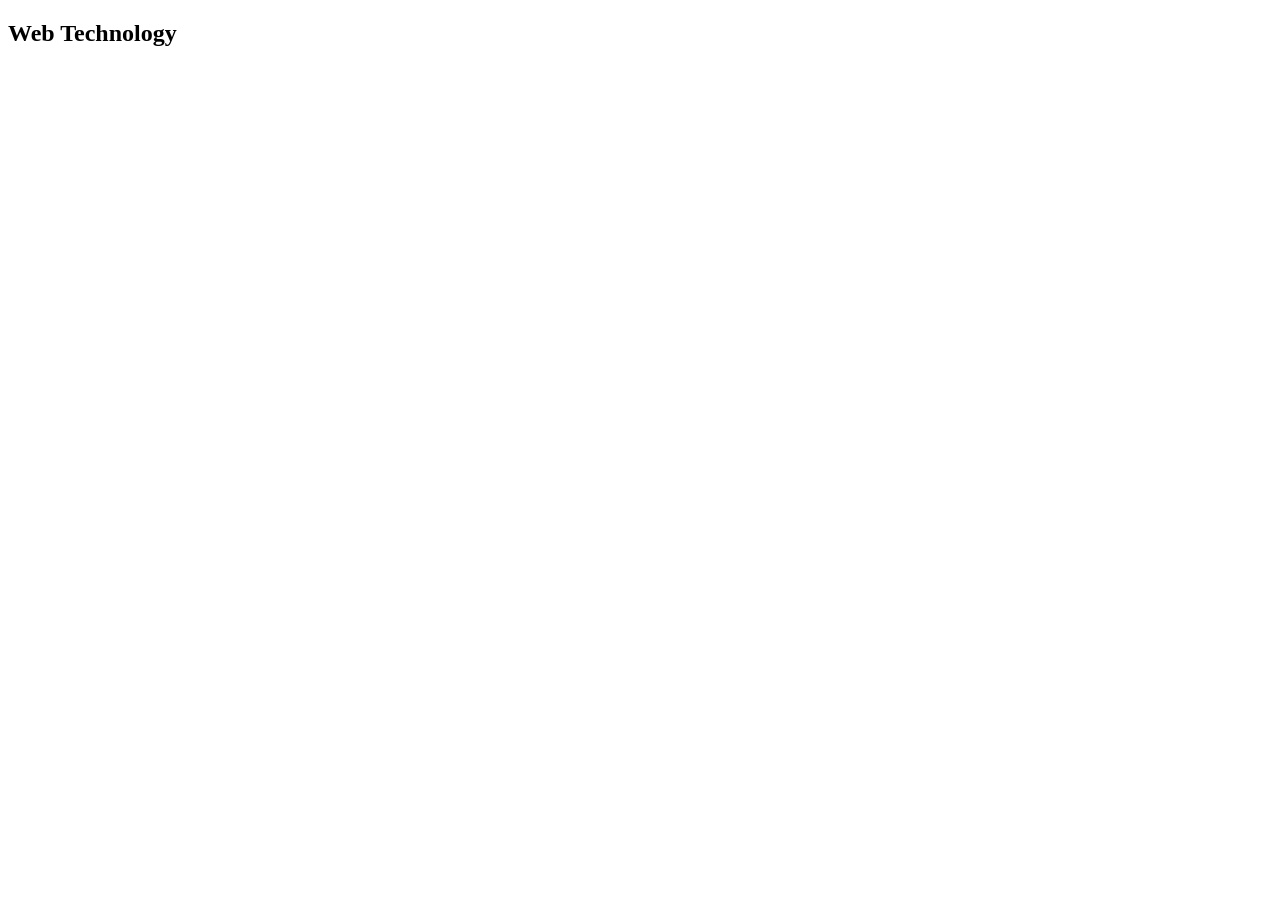
==== index.html @ 6d30aa86 "index.html aguulga nemsen" ====
<!DOCTYPE html>
<html lang="en">
<head>
    <meta charset="UTF-8">
    <meta name="viewport" content="width=device-width, initial-scale=1.0">
    <title>Document</title>
</head>
<body>
    <h2>Web Technology</h2>
</body>
</html>
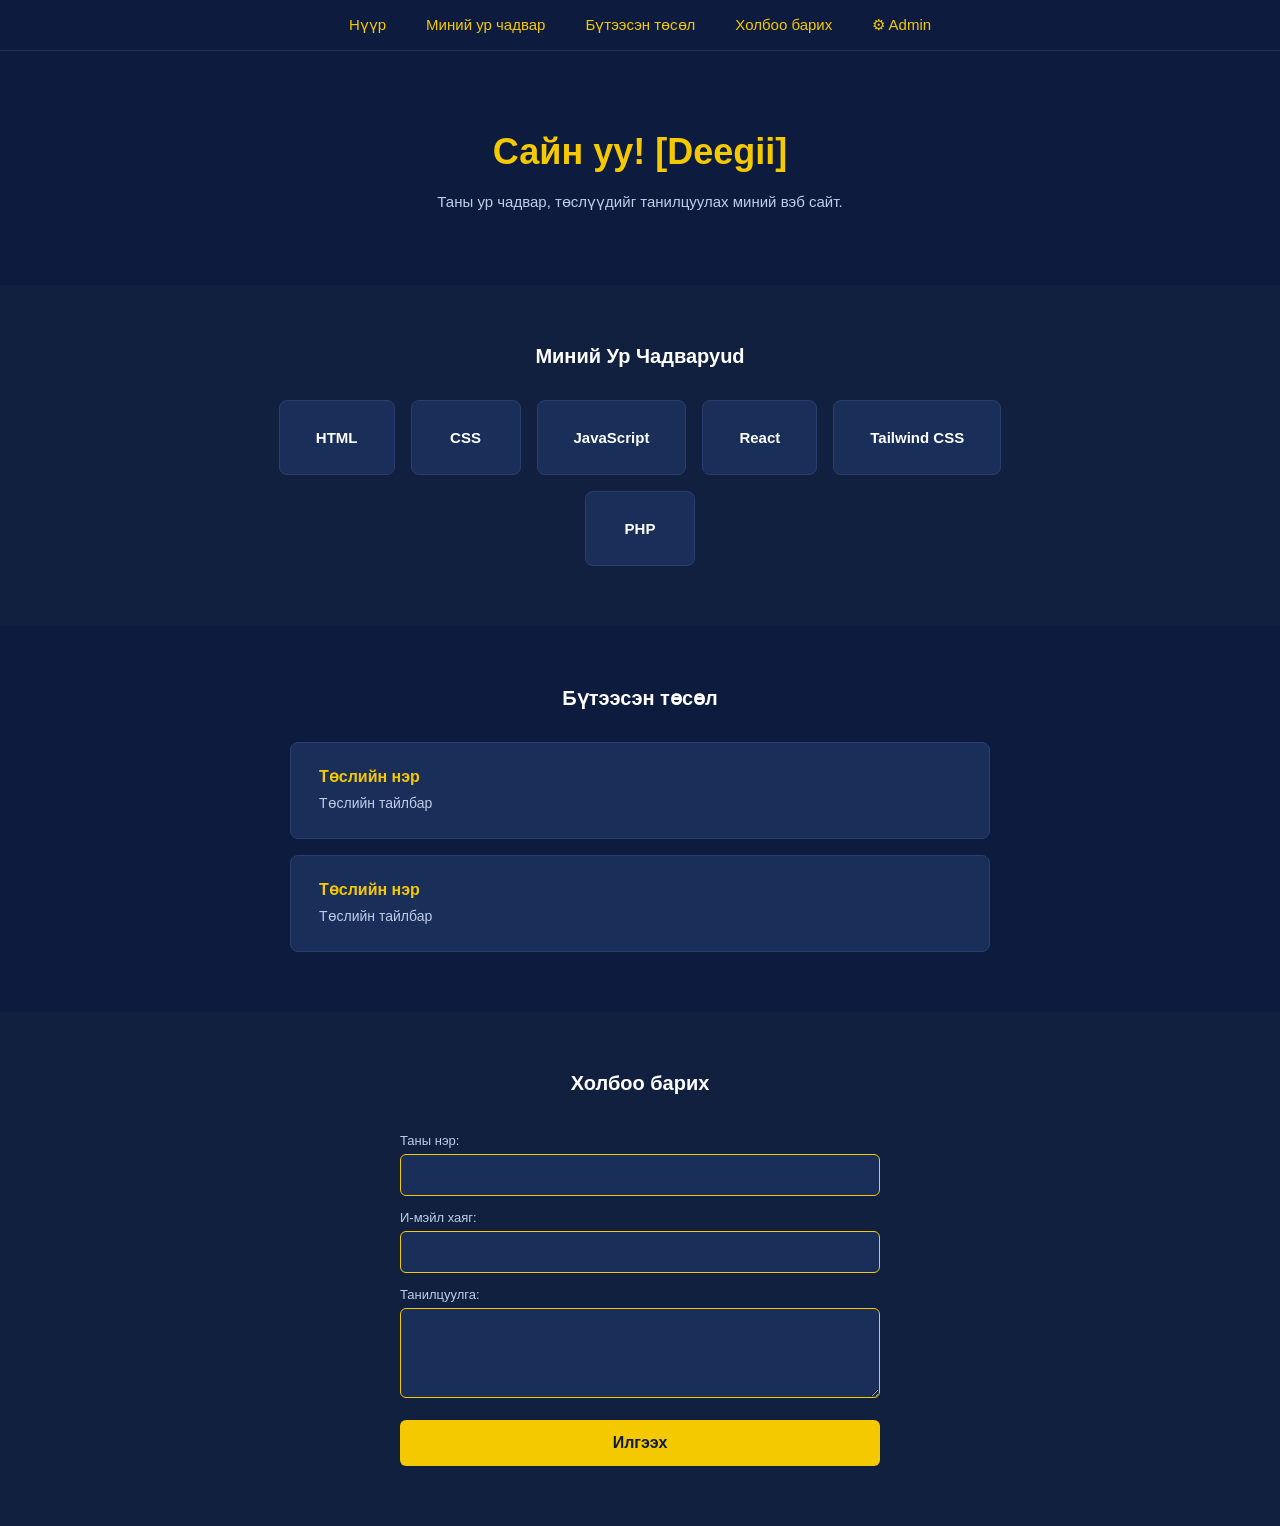
==== commit bd265415: "my" ====
--- a/index.html
+++ b/index.html
@@ -1,11 +1,184 @@
 <!DOCTYPE html>
-<html lang="en">
+<html lang="mn">
 <head>
-    <meta charset="UTF-8">
-    <meta name="viewport" content="width=device-width, initial-scale=1.0">
-    <title>Document</title>
+<meta charset="UTF-8">
+<meta name="viewport" content="width=device-width, initial-scale=1.0">
+<title>Миний Портфолио</title>
+<style>
+  * { margin: 0; padding: 0; box-sizing: border-box; }
+  body { font-family: 'Segoe UI', Arial, sans-serif; background-color: #0d1b3e; color: #ffffff; }
+
+  /* NAV */
+  nav {
+    background-color: #0d1b3e;
+    padding: 16px 40px;
+    display: flex;
+    justify-content: center;
+    gap: 40px;
+    border-bottom: 1px solid #1e2f5a;
+    position: sticky;
+    top: 0;
+    z-index: 100;
+  }
+  nav a { color: #f5c900; text-decoration: none; font-size: 15px; font-weight: 500; transition: opacity .2s; }
+  nav a:hover { opacity: .75; }
+
+  /* HERO */
+  #hero { background-color: #0d1b3e; text-align: center; padding: 80px 40px 70px; }
+  #hero h1 { font-size: 36px; font-weight: 700; color: #f5c900; margin-bottom: 16px; }
+  #hero p { font-size: 15px; color: #c0cce8; max-width: 480px; margin: 0 auto; line-height: 1.7; }
+
+  /* SECTIONS */
+  section { padding: 60px 40px; }
+  section h2 { text-align: center; font-size: 20px; font-weight: 700; color: #ffffff; margin-bottom: 32px; }
+
+  /* SKILLS */
+  #skills { background-color: #122040; }
+  .skills-grid { display: flex; flex-wrap: wrap; justify-content: center; gap: 16px; max-width: 800px; margin: 0 auto; }
+  .skill-card {
+    background-color: #1a2e5a;
+    border: 1px solid #2a3f70;
+    border-radius: 8px;
+    padding: 28px 36px;
+    font-size: 15px;
+    font-weight: 600;
+    color: #ffffff;
+    text-align: center;
+    min-width: 110px;
+    transition: border-color .2s, transform .2s;
+  }
+  .skill-card:hover { border-color: #f5c900; transform: translateY(-2px); }
+
+  /* PROJECTS */
+  #projects { background-color: #0d1b3e; }
+  .projects-list { max-width: 700px; margin: 0 auto; display: flex; flex-direction: column; gap: 16px; }
+  .project-card {
+    background-color: #1a2e5a;
+    border: 1px solid #2a3f70;
+    border-radius: 8px;
+    padding: 24px 28px;
+    transition: border-color .2s;
+  }
+  .project-card:hover { border-color: #f5c900; }
+  .project-card h3 { font-size: 16px; font-weight: 700; color: #f5c900; margin-bottom: 6px; }
+  .project-card p { font-size: 14px; color: #c0cce8; line-height: 1.6; }
+
+  /* CONTACT */
+  #contact { background-color: #122040; }
+  #contact h2 { margin-bottom: 24px; }
+  .contact-form { max-width: 480px; margin: 0 auto; display: flex; flex-direction: column; }
+  .contact-form label { font-size: 13px; color: #c0cce8; margin-top: 14px; margin-bottom: 6px; }
+  .contact-form input,
+  .contact-form textarea {
+    background-color: #1a2e5a;
+    border: 1px solid #f5c900;
+    border-radius: 6px;
+    padding: 12px 14px;
+    font-size: 14px;
+    color: #ffffff;
+    font-family: inherit;
+    outline: none;
+    transition: border-color .2s;
+    width: 100%;
+  }
+  .contact-form input:focus,
+  .contact-form textarea:focus { border-color: #ffffff; }
+  .contact-form textarea { resize: vertical; min-height: 90px; }
+  .submit-btn {
+    margin-top: 22px;
+    background-color: #f5c900;
+    color: #0d1b3e;
+    border: none;
+    border-radius: 6px;
+    padding: 14px;
+    font-size: 16px;
+    font-weight: 700;
+    cursor: pointer;
+    transition: background .2s;
+    width: 100%;
+    font-family: inherit;
+  }
+  .submit-btn:hover { background-color: #e0b800; }
+  .success-msg { display: none; text-align: center; color: #f5c900; font-size: 15px; margin-top: 16px; font-weight: 600; }
+</style>
 </head>
 <body>
-    <h2>Web Technology</h2>
+
+<!-- NAV -->
+<nav>
+  <a href="#hero">Нүүр</a>
+  <a href="#skills">Миний ур чадвар</a>
+  <a href="#projects">Бүтээсэн төсөл</a>
+  <a href="#contact">Холбоо барих</a>
+  <a class="pub-admin-btn" href="login.html">⚙ Admin</a>
+</nav>
+
+<!-- HERO -->
+<section id="hero">
+  <h1>Сайн уу! [Deegii]</h1>
+  <p>Таны ур чадвар, төслүүдийг танилцуулах миний вэб сайт.</p>
+</section>
+
+<!-- SKILLS -->
+<section id="skills">
+  <h2>Миний Ур Чадваруud</h2>
+  <div class="skills-grid">
+    <div class="skill-card">HTML</div>
+    <div class="skill-card">CSS</div>
+    <div class="skill-card">JavaScript</div>
+    <div class="skill-card">React</div>
+    <div class="skill-card">Tailwind CSS</div>
+    <div class="skill-card">PHP</div>
+  </div>
+</section>
+
+<!-- PROJECTS -->
+<section id="projects">
+  <h2>Бүтээсэн төсөл</h2>
+  <div class="projects-list">
+    <div class="project-card">
+      <h3>Төслийн нэр</h3>
+      <p>Төслийн тайлбар</p>
+    </div>
+    <div class="project-card">
+      <h3>Төслийн нэр</h3>
+      <p>Төслийн тайлбар</p>
+    </div>
+  </div>
+</section>
+
+<!-- CONTACT -->
+<section id="contact">
+  <h2>Холбоо барих</h2>
+  <div class="contact-form">
+    <label>Таны нэр:</label>
+    <input type="text" id="c-name" />
+    <label>И-мэйл хаяг:</label>
+    <input type="email" id="c-email" />
+    <label>Танилцуулга:</label>
+    <textarea id="c-msg"></textarea>
+    <button class="submit-btn" onclick="submitForm()">Илгээх</button>
+    <div class="success-msg" id="success-msg">✓ Амжилттай илгээгдлээ!</div>
+  </div>
+</section>
+
+<script>
+  function submitForm() {
+    const name = document.getElementById('c-name').value.trim();
+    const email = document.getElementById('c-email').value.trim();
+    const msg = document.getElementById('c-msg').value.trim();
+    if (!name || !email || !msg) { alert('Бүх талбарыг бөглөнө үү!'); return; }
+    document.getElementById('success-msg').style.display = 'block';
+    document.getElementById('c-name').value = '';
+    document.getElementById('c-email').value = '';
+    document.getElementById('c-msg').value = '';
+  }
+  document.querySelectorAll('a[href^="#"]').forEach(a => {
+    a.addEventListener('click', e => {
+      e.preventDefault();
+      document.querySelector(a.getAttribute('href')).scrollIntoView({ behavior: 'smooth' });
+    });
+  });
+</script>
 </body>
 </html>
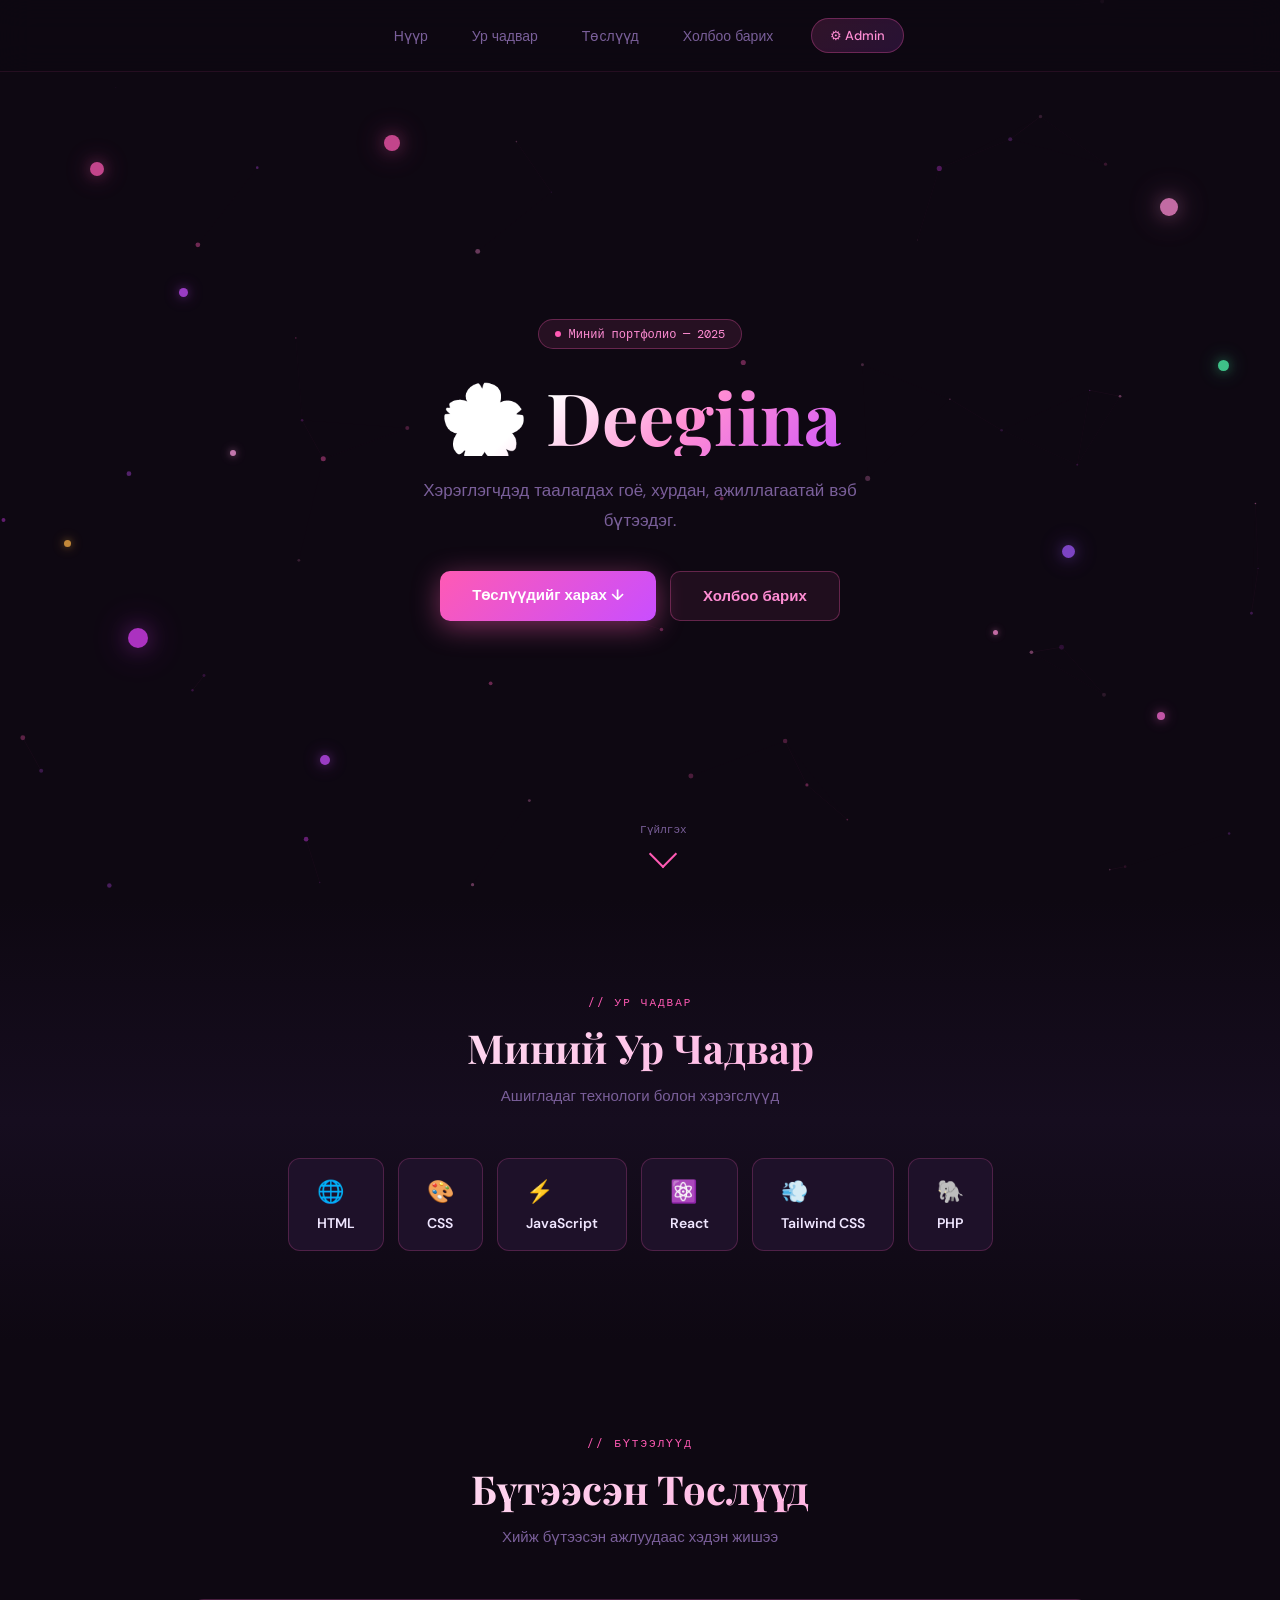
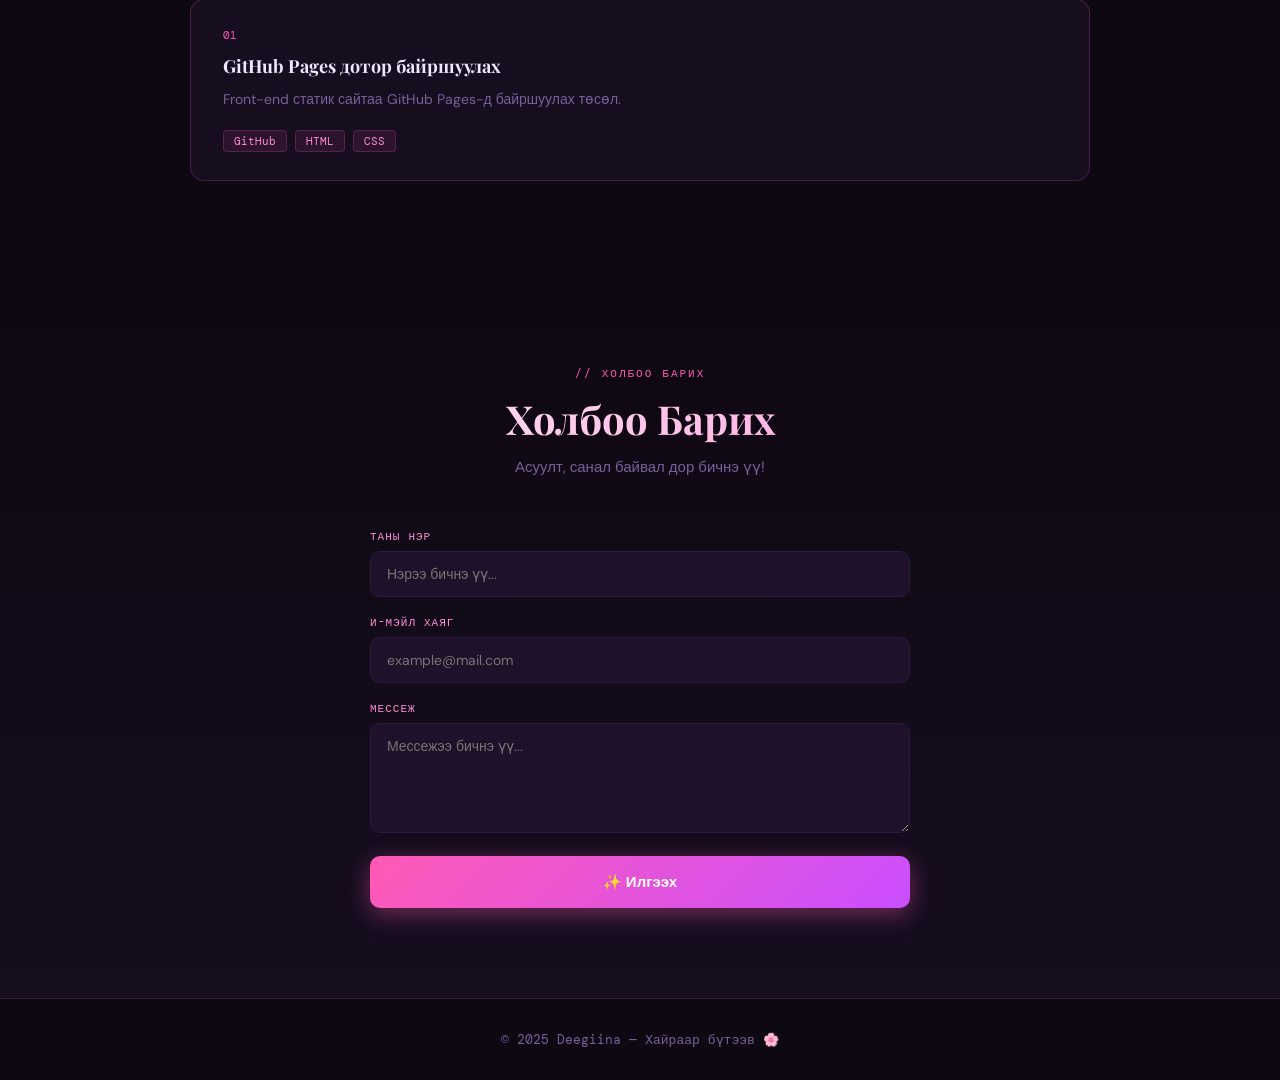
==== commit 1abf1308: "first commit" ====
--- a/index.html
+++ b/index.html
@@ -3,182 +3,504 @@
 <head>
 <meta charset="UTF-8">
 <meta name="viewport" content="width=device-width, initial-scale=1.0">
-<title>Миний Портфолио</title>
+<title>Deegii — Портфолио</title>
+<link rel="stylesheet" href="shared.css">
 <style>
   * { margin: 0; padding: 0; box-sizing: border-box; }
-  body { font-family: 'Segoe UI', Arial, sans-serif; background-color: #0d1b3e; color: #ffffff; }
-
-  /* NAV */
+  body { font-family: var(--font); background: var(--bg); color: var(--text); overflow-x: hidden; }
+
+  /* ── PARTICLES CANVAS ── */
+  #particles-canvas {
+    position: fixed; top: 0; left: 0; width: 100%; height: 100%;
+    pointer-events: none; z-index: 0; opacity: .55;
+  }
+
+  /* ── NAV ── */
   nav {
-    background-color: #0d1b3e;
-    padding: 16px 40px;
-    display: flex;
-    justify-content: center;
-    gap: 40px;
-    border-bottom: 1px solid #1e2f5a;
-    position: sticky;
-    top: 0;
-    z-index: 100;
-  }
-  nav a { color: #f5c900; text-decoration: none; font-size: 15px; font-weight: 500; transition: opacity .2s; }
-  nav a:hover { opacity: .75; }
-
-  /* HERO */
-  #hero { background-color: #0d1b3e; text-align: center; padding: 80px 40px 70px; }
-  #hero h1 { font-size: 36px; font-weight: 700; color: #f5c900; margin-bottom: 16px; }
-  #hero p { font-size: 15px; color: #c0cce8; max-width: 480px; margin: 0 auto; line-height: 1.7; }
-
-  /* SECTIONS */
-  section { padding: 60px 40px; }
-  section h2 { text-align: center; font-size: 20px; font-weight: 700; color: #ffffff; margin-bottom: 32px; }
-
-  /* SKILLS */
-  #skills { background-color: #122040; }
-  .skills-grid { display: flex; flex-wrap: wrap; justify-content: center; gap: 16px; max-width: 800px; margin: 0 auto; }
+    position: fixed; top: 0; left: 0; right: 0; z-index: 50;
+    display: flex; justify-content: center; align-items: center;
+    gap: 8px; padding: 18px 40px;
+    background: rgba(14,8,18,0.7);
+    backdrop-filter: blur(16px);
+    border-bottom: 1px solid rgba(255,90,180,0.1);
+    animation: slideDown .6s ease;
+  }
+  @keyframes slideDown { from { transform: translateY(-100%); opacity: 0; } to { transform: translateY(0); opacity: 1; } }
+  nav a {
+    color: var(--muted); text-decoration: none; font-size: 14px;
+    font-weight: 500; padding: 8px 18px; border-radius: 20px;
+    transition: all .25s; position: relative;
+  }
+  nav a:hover { color: var(--accent); background: rgba(255,90,180,0.1); }
+  nav .admin-link {
+    background: linear-gradient(135deg, rgba(255,90,180,0.15), rgba(201,78,255,0.15));
+    border: 1px solid rgba(255,90,180,0.3);
+    color: var(--accent-soft);
+    font-size: 13px;
+    margin-left: 12px;
+  }
+  nav .admin-link:hover {
+    background: linear-gradient(135deg, rgba(255,90,180,0.25), rgba(201,78,255,0.25));
+    color: var(--accent); border-color: var(--accent);
+  }
+
+  /* ── HERO ── */
+  #hero {
+    min-height: 100vh; display: flex; align-items: center; justify-content: center;
+    text-align: center; padding: 120px 40px 80px; position: relative; z-index: 1;
+  }
+  .hero-inner { max-width: 640px; }
+
+  .hero-badge {
+    display: inline-flex; align-items: center; gap: 8px;
+    background: rgba(255,90,180,0.1); border: 1px solid rgba(255,90,180,0.3);
+    border-radius: 20px; padding: 6px 16px; font-size: 12px;
+    font-family: var(--mono); color: var(--accent-soft);
+    margin-bottom: 28px; animation: fadeUp .8s .2s both;
+  }
+  .hero-badge .dot {
+    width: 6px; height: 6px; background: var(--accent); border-radius: 50%;
+    animation: pulseDot 1.6s infinite;
+  }
+  @keyframes pulseDot {
+    0%,100% { box-shadow: 0 0 0 0 rgba(255,90,180,.6); }
+    50% { box-shadow: 0 0 0 5px rgba(255,90,180,0); }
+  }
+
+  .hero-inner h1 {
+    font-family: var(--display); font-size: clamp(42px, 7vw, 72px);
+    font-weight: 700; line-height: 1.1; margin-bottom: 20px;
+    animation: fadeUp .8s .35s both;
+    background: linear-gradient(135deg, #fff 30%, var(--accent-soft) 60%, var(--accent2) 100%);
+    -webkit-background-clip: text; -webkit-text-fill-color: transparent;
+    background-clip: text;
+  }
+  .hero-inner p {
+    font-size: 17px; color: var(--muted); line-height: 1.75;
+    max-width: 480px; margin: 0 auto 36px; animation: fadeUp .8s .5s both;
+  }
+  .hero-cta {
+    display: flex; gap: 14px; justify-content: center; flex-wrap: wrap;
+    animation: fadeUp .8s .65s both;
+  }
+  .hero-cta a {
+    text-decoration: none; padding: 14px 32px; border-radius: 10px;
+    font-size: 15px; font-weight: 600; transition: all .25s;
+  }
+  .cta-primary {
+    background: linear-gradient(135deg, var(--accent), var(--accent2));
+    color: #fff; box-shadow: 0 6px 28px rgba(255,90,180,0.45);
+  }
+  .cta-primary:hover { transform: translateY(-2px); box-shadow: 0 10px 40px rgba(255,90,180,0.6); }
+  .cta-secondary {
+    background: rgba(255,90,180,0.08); border: 1px solid rgba(255,90,180,0.3);
+    color: var(--accent-soft);
+  }
+  .cta-secondary:hover { background: rgba(255,90,180,0.16); border-color: var(--accent); }
+
+  @keyframes fadeUp { from { opacity: 0; transform: translateY(28px); } to { opacity: 1; transform: translateY(0); } }
+
+  /* Floating decorative dots in hero */
+  .hero-decos { position: absolute; inset: 0; pointer-events: none; overflow: hidden; }
+  .hero-dot {
+    position: absolute; border-radius: 50%;
+    animation: floatDot linear infinite;
+  }
+  @keyframes floatDot {
+    0%   { transform: translateY(0px) scale(1);   opacity: 0.7; }
+    25%  { transform: translateY(-18px) scale(1.1); opacity: 1; }
+    50%  { transform: translateY(-8px) scale(0.95); opacity: 0.8; }
+    75%  { transform: translateY(-22px) scale(1.05); opacity: 1; }
+    100% { transform: translateY(0px) scale(1);   opacity: 0.7; }
+  }
+
+  /* Scroll indicator */
+  .scroll-hint {
+    position: absolute; bottom: 36px; left: 50%; transform: translateX(-50%);
+    display: flex; flex-direction: column; align-items: center; gap: 8px;
+    font-size: 11px; font-family: var(--mono); color: var(--muted);
+    animation: fadeUp .8s .9s both;
+  }
+  .scroll-arrow {
+    width: 20px; height: 20px; border-right: 2px solid var(--accent);
+    border-bottom: 2px solid var(--accent); transform: rotate(45deg);
+    animation: bounce 1.5s infinite;
+  }
+  @keyframes bounce { 0%,100% { transform: rotate(45deg) translateY(0); } 50% { transform: rotate(45deg) translateY(4px); } }
+
+  /* ── SECTION BASE ── */
+  section { padding: 90px 40px; position: relative; z-index: 1; }
+  .section-label {
+    display: inline-block; font-family: var(--mono); font-size: 11px;
+    color: var(--accent); letter-spacing: 2px; text-transform: uppercase;
+    margin-bottom: 12px;
+  }
+  section h2 {
+    font-family: var(--display); font-size: clamp(28px, 4vw, 40px);
+    font-weight: 700; text-align: center; margin-bottom: 12px;
+    background: linear-gradient(135deg, #fff, var(--accent-soft));
+    -webkit-background-clip: text; -webkit-text-fill-color: transparent; background-clip: text;
+  }
+  .section-sub { text-align: center; color: var(--muted); font-size: 15px; margin-bottom: 52px; }
+
+  /* ── SKILLS ── */
+  #skills { background: linear-gradient(180deg, var(--bg) 0%, var(--surface) 50%, var(--bg) 100%); }
+  .skills-grid {
+    display: flex; flex-wrap: wrap; justify-content: center;
+    gap: 14px; max-width: 860px; margin: 0 auto;
+  }
   .skill-card {
-    background-color: #1a2e5a;
-    border: 1px solid #2a3f70;
-    border-radius: 8px;
-    padding: 28px 36px;
-    font-size: 15px;
-    font-weight: 600;
-    color: #ffffff;
-    text-align: center;
-    min-width: 110px;
-    transition: border-color .2s, transform .2s;
-  }
-  .skill-card:hover { border-color: #f5c900; transform: translateY(-2px); }
-
-  /* PROJECTS */
-  #projects { background-color: #0d1b3e; }
-  .projects-list { max-width: 700px; margin: 0 auto; display: flex; flex-direction: column; gap: 16px; }
+    background: var(--surface2); border: 1px solid var(--border-glow);
+    border-radius: 12px; padding: 18px 28px;
+    font-size: 14px; font-weight: 600; color: var(--text);
+    cursor: default; transition: all .3s;
+    position: relative; overflow: hidden;
+  }
+  .skill-card::before {
+    content: ''; position: absolute; inset: 0;
+    background: linear-gradient(135deg, transparent 40%, rgba(255,90,180,0.08));
+    opacity: 0; transition: opacity .3s;
+  }
+  .skill-card:hover {
+    border-color: var(--accent); transform: translateY(-4px);
+    box-shadow: 0 8px 28px rgba(255,90,180,0.25);
+  }
+  .skill-card:hover::before { opacity: 1; }
+  .skill-icon { font-size: 22px; margin-bottom: 8px; display: block; }
+
+  /* ── PROJECTS ── */
+  #projects { background: var(--bg); }
+  .projects-grid {
+    max-width: 900px; margin: 0 auto;
+    display: grid; grid-template-columns: repeat(auto-fit, minmax(380px, 1fr));
+    gap: 20px;
+  }
   .project-card {
-    background-color: #1a2e5a;
-    border: 1px solid #2a3f70;
-    border-radius: 8px;
-    padding: 24px 28px;
-    transition: border-color .2s;
-  }
-  .project-card:hover { border-color: #f5c900; }
-  .project-card h3 { font-size: 16px; font-weight: 700; color: #f5c900; margin-bottom: 6px; }
-  .project-card p { font-size: 14px; color: #c0cce8; line-height: 1.6; }
-
-  /* CONTACT */
-  #contact { background-color: #122040; }
-  #contact h2 { margin-bottom: 24px; }
-  .contact-form { max-width: 480px; margin: 0 auto; display: flex; flex-direction: column; }
-  .contact-form label { font-size: 13px; color: #c0cce8; margin-top: 14px; margin-bottom: 6px; }
-  .contact-form input,
-  .contact-form textarea {
-    background-color: #1a2e5a;
-    border: 1px solid #f5c900;
-    border-radius: 6px;
-    padding: 12px 14px;
-    font-size: 14px;
-    color: #ffffff;
-    font-family: inherit;
-    outline: none;
-    transition: border-color .2s;
-    width: 100%;
-  }
-  .contact-form input:focus,
-  .contact-form textarea:focus { border-color: #ffffff; }
-  .contact-form textarea { resize: vertical; min-height: 90px; }
+    background: var(--surface); border: 1px solid var(--border-glow);
+    border-radius: 14px; padding: 28px 32px; transition: all .3s;
+    position: relative; overflow: hidden;
+  }
+  .project-card::after {
+    content: ''; position: absolute; top: 0; left: 0; right: 0; height: 2px;
+    background: linear-gradient(90deg, var(--accent), var(--accent2));
+    transform: scaleX(0); transition: transform .3s; transform-origin: left;
+  }
+  .project-card:hover { border-color: rgba(255,90,180,0.4); transform: translateY(-3px); box-shadow: 0 12px 40px rgba(255,90,180,0.15); }
+  .project-card:hover::after { transform: scaleX(1); }
+  .project-num { font-family: var(--mono); font-size: 11px; color: var(--accent); margin-bottom: 12px; }
+  .project-card h3 { font-size: 18px; font-weight: 700; margin-bottom: 10px; font-family: var(--display); }
+  .project-card p { font-size: 14px; color: var(--muted); line-height: 1.7; }
+  .project-tags { display: flex; gap: 8px; flex-wrap: wrap; margin-top: 18px; }
+  .project-tag {
+    font-size: 11px; font-family: var(--mono); padding: 3px 10px;
+    border-radius: 4px; background: rgba(255,90,180,0.1);
+    border: 1px solid rgba(255,90,180,0.2); color: var(--accent-soft);
+  }
+  .projects-empty {
+    text-align: center; padding: 60px; color: var(--muted); font-size: 14px;
+    font-family: var(--mono); grid-column: 1/-1;
+  }
+
+  /* ── CONTACT ── */
+  #contact { background: linear-gradient(180deg, var(--bg) 0%, var(--surface) 100%); }
+  .contact-wrap { max-width: 540px; margin: 0 auto; }
+  .contact-form { display: flex; flex-direction: column; gap: 0; }
+  .contact-field { margin-bottom: 18px; }
+  .contact-field label {
+    display: block; font-size: 11px; font-family: var(--mono);
+    color: var(--accent-soft); margin-bottom: 8px; letter-spacing: 1px; text-transform: uppercase;
+  }
+  .contact-field input, .contact-field textarea {
+    width: 100%; background: var(--surface2); border: 1px solid var(--border);
+    border-radius: 10px; padding: 13px 16px; font-size: 14px;
+    color: var(--text); font-family: var(--font); outline: none;
+    transition: border-color .2s, box-shadow .2s;
+  }
+  .contact-field input:focus, .contact-field textarea:focus {
+    border-color: var(--accent); box-shadow: 0 0 0 3px rgba(255,90,180,0.15);
+  }
+  .contact-field textarea { resize: vertical; min-height: 110px; }
   .submit-btn {
-    margin-top: 22px;
-    background-color: #f5c900;
-    color: #0d1b3e;
-    border: none;
-    border-radius: 6px;
-    padding: 14px;
-    font-size: 16px;
-    font-weight: 700;
-    cursor: pointer;
-    transition: background .2s;
-    width: 100%;
-    font-family: inherit;
-  }
-  .submit-btn:hover { background-color: #e0b800; }
-  .success-msg { display: none; text-align: center; color: #f5c900; font-size: 15px; margin-top: 16px; font-weight: 600; }
+    width: 100%; padding: 16px; border-radius: 10px; border: none;
+    background: linear-gradient(135deg, var(--accent), var(--accent2));
+    color: #fff; font-size: 15px; font-weight: 600; font-family: var(--font);
+    cursor: pointer; transition: all .25s; box-shadow: 0 6px 24px rgba(255,90,180,0.4);
+  }
+  .submit-btn:hover { transform: translateY(-2px); box-shadow: 0 10px 36px rgba(255,90,180,0.55); }
+  .success-msg {
+    margin-top: 16px; padding: 14px 20px; background: rgba(79,255,176,0.08);
+    border: 1px solid rgba(79,255,176,0.25); border-radius: 10px;
+    text-align: center; font-size: 14px; color: var(--success);
+    display: none; font-family: var(--mono); animation: fadeUp .4s ease;
+  }
+
+  /* ── FOOTER ── */
+  footer {
+    text-align: center; padding: 32px; font-size: 13px; color: var(--muted);
+    border-top: 1px solid var(--border); position: relative; z-index: 1;
+    font-family: var(--mono);
+  }
+
+  /* ── REVEAL ── */
+  .reveal { opacity: 1; transform: none; transition: opacity .7s ease, transform .7s ease; }
+  body.js-ready .reveal { opacity: 0; transform: translateY(30px); }
+  body.js-ready .reveal.visible { opacity: 1; transform: translateY(0); }
 </style>
 </head>
 <body>
 
-<!-- NAV -->
-<nav>
+<canvas id="particles-canvas"></canvas>
+
+<!-- NAV (dynamic from CMS) -->
+<nav id="main-nav">
   <a href="#hero">Нүүр</a>
-  <a href="#skills">Миний ур чадвар</a>
-  <a href="#projects">Бүтээсэн төсөл</a>
+  <a href="#skills">Ур чадвар</a>
+  <a href="#projects">Төслүүд</a>
   <a href="#contact">Холбоо барих</a>
-  <a class="pub-admin-btn" href="login.html">⚙ Admin</a>
+  <a class="admin-link" href="login.html">⚙ Admin</a>
 </nav>
 
 <!-- HERO -->
 <section id="hero">
-  <h1>Сайн уу! [Deegii]</h1>
-  <p>Таны ур чадвар, төслүүдийг танилцуулах миний вэб сайт.</p>
+  <!-- Floating decorative dots (generated by JS) -->
+  <div class="hero-decos" id="hero-decos"></div>
+
+  <div class="hero-inner">
+    <div class="hero-badge"><span class="dot"></span> <span id="hero-badge-text">Миний портфолио — 2025</span></div>
+    <h1 id="hero-name">🌸 Deegiina</h1>
+    <p id="hero-bio">Хэрэглэгчдэд таалагдах гоё, хурдан, ажиллагаатай вэб бүтээдэг.</p>
+    <div class="hero-cta">
+      <a href="#projects" class="cta-primary">Төслүүдийг харах ↓</a>
+      <a href="#contact" class="cta-secondary">Холбоо барих</a>
+    </div>
+  </div>
+  <div class="scroll-hint">
+    <span>Гүйлгэх</span>
+    <div class="scroll-arrow"></div>
+  </div>
 </section>
 
 <!-- SKILLS -->
 <section id="skills">
-  <h2>Миний Ур Чадваруud</h2>
+  <div style="text-align:center" class="reveal">
+    <div class="section-label">// ур чадвар</div>
+    <h2>Миний Ур Чадвар</h2>
+    <p class="section-sub">Ашигладаг технологи болон хэрэгслүүд</p>
+  </div>
   <div class="skills-grid">
-    <div class="skill-card">HTML</div>
-    <div class="skill-card">CSS</div>
-    <div class="skill-card">JavaScript</div>
-    <div class="skill-card">React</div>
-    <div class="skill-card">Tailwind CSS</div>
-    <div class="skill-card">PHP</div>
+    <div class="skill-card reveal"><span class="skill-icon">🌐</span>HTML</div>
+    <div class="skill-card reveal"><span class="skill-icon">🎨</span>CSS</div>
+    <div class="skill-card reveal"><span class="skill-icon">⚡</span>JavaScript</div>
+    <div class="skill-card reveal"><span class="skill-icon">⚛️</span>React</div>
+    <div class="skill-card reveal"><span class="skill-icon">💨</span>Tailwind CSS</div>
+    <div class="skill-card reveal"><span class="skill-icon">🐘</span>PHP</div>
   </div>
 </section>
 
-<!-- PROJECTS -->
+<!-- PROJECTS (dynamic) -->
 <section id="projects">
-  <h2>Бүтээсэн төсөл</h2>
-  <div class="projects-list">
-    <div class="project-card">
-      <h3>Төслийн нэр</h3>
-      <p>Төслийн тайлбар</p>
-    </div>
-    <div class="project-card">
-      <h3>Төслийн нэр</h3>
-      <p>Төслийн тайлбар</p>
-    </div>
+  <div style="text-align:center" class="reveal">
+    <div class="section-label">// бүтээлүүд</div>
+    <h2>Бүтээсэн Төслүүд</h2>
+    <p class="section-sub">Хийж бүтээсэн ажлуудаас хэдэн жишээ</p>
+  </div>
+  <div class="projects-grid" id="projects-grid">
+    <!-- Dynamically populated -->
   </div>
 </section>
 
 <!-- CONTACT -->
 <section id="contact">
-  <h2>Холбоо барих</h2>
-  <div class="contact-form">
-    <label>Таны нэр:</label>
-    <input type="text" id="c-name" />
-    <label>И-мэйл хаяг:</label>
-    <input type="email" id="c-email" />
-    <label>Танилцуулга:</label>
-    <textarea id="c-msg"></textarea>
-    <button class="submit-btn" onclick="submitForm()">Илгээх</button>
-    <div class="success-msg" id="success-msg">✓ Амжилттай илгээгдлээ!</div>
+  <div style="text-align:center" class="reveal">
+    <div class="section-label">// холбоо барих</div>
+    <h2>Холбоо Барих</h2>
+    <p class="section-sub">Асуулт, санал байвал дор бичнэ үү!</p>
+  </div>
+  <div class="contact-wrap reveal">
+    <div class="contact-form">
+      <div class="contact-field">
+        <label>Таны нэр</label>
+        <input type="text" id="c-name" placeholder="Нэрээ бичнэ үү..." />
+      </div>
+      <div class="contact-field">
+        <label>И-мэйл хаяг</label>
+        <input type="email" id="c-email" placeholder="example@mail.com" />
+      </div>
+      <div class="contact-field">
+        <label>Мессеж</label>
+        <textarea id="c-msg" placeholder="Мессежээ бичнэ үү..."></textarea>
+      </div>
+      <button class="submit-btn" onclick="submitForm()">✨ Илгээх</button>
+      <div class="success-msg" id="success-msg">🌸 Амжилттай илгээгдлээ! Тантай удахгүй холбогдоно.</div>
+    </div>
   </div>
 </section>
 
+<footer>
+  <span id="footer-name">© 2025 Deegii</span> — Хайраар бүтээв 🌸
+</footer>
+
+<div class="toast" id="toast"></div>
+<script src="shared.js"></script>
 <script>
-  function submitForm() {
-    const name = document.getElementById('c-name').value.trim();
-    const email = document.getElementById('c-email').value.trim();
-    const msg = document.getElementById('c-msg').value.trim();
-    if (!name || !email || !msg) { alert('Бүх талбарыг бөглөнө үү!'); return; }
-    document.getElementById('success-msg').style.display = 'block';
-    document.getElementById('c-name').value = '';
-    document.getElementById('c-email').value = '';
-    document.getElementById('c-msg').value = '';
-  }
-  document.querySelectorAll('a[href^="#"]').forEach(a => {
-    a.addEventListener('click', e => {
-      e.preventDefault();
-      document.querySelector(a.getAttribute('href')).scrollIntoView({ behavior: 'smooth' });
+// ── SCROLL REVEAL ──
+document.body.classList.add('js-ready');
+const revealObserver = new IntersectionObserver((entries) => {
+  entries.forEach((entry, i) => {
+    if (entry.isIntersecting) {
+      setTimeout(() => entry.target.classList.add('visible'), i * 80);
+      revealObserver.unobserve(entry.target);
+    }
+  });
+}, { threshold: 0.08 });
+document.querySelectorAll('.reveal').forEach(el => revealObserver.observe(el));
+
+// ── FLOATING DOTS ──
+(function() {
+  const container = document.getElementById('hero-decos');
+  const colors = [
+    '#ff5ab4', '#c94eff', '#ff8dd4',
+    '#4fffb0', '#ffb347', '#e040fb',
+    '#ff6ed9', '#a259ff', '#ff9de2'
+  ];
+  const dots = [
+    { size: 14, top: '18%', left: '7%',  dur: 6.2 },
+    { size: 9,  top: '32%', left: '14%', dur: 8.5 },
+    { size: 18, top: '22%', right: '8%', dur: 7.1 },
+    { size: 11, top: '40%', right: '4%', dur: 9.3 },
+    { size: 7,  top: '60%', left: '5%',  dur: 5.8 },
+    { size: 20, bottom: '28%', left: '10%', dur: 10.2 },
+    { size: 8,  bottom: '20%', right: '9%',  dur: 6.7 },
+    { size: 13, bottom: '38%', right: '16%', dur: 8.0 },
+    { size: 6,  top: '50%', left: '18%', dur: 7.4 },
+    { size: 16, top: '15%', left: '30%', dur: 11.1 },
+    { size: 10, bottom: '15%', left: '25%', dur: 9.6 },
+    { size: 5,  top: '70%', right: '22%', dur: 6.0 },
+  ];
+  dots.forEach((d, i) => {
+    const el = document.createElement('div');
+    el.className = 'hero-dot';
+    const color = colors[i % colors.length];
+    el.style.cssText = `
+      width:${d.size}px; height:${d.size}px;
+      background:${color};
+      box-shadow: 0 0 ${d.size * 2}px ${color}99, 0 0 ${d.size}px ${color}66;
+      animation-duration:${d.dur}s;
+      animation-delay:-${(i * 1.3).toFixed(1)}s;
+      opacity:0.75;
+    `;
+    if (d.top)    el.style.top    = d.top;
+    if (d.bottom) el.style.bottom = d.bottom;
+    if (d.left)   el.style.left   = d.left;
+    if (d.right)  el.style.right  = d.right;
+    container.appendChild(el);
+  });
+})();
+
+// ── LOAD PROFILE ──
+(function() {
+  const p = Store.getProfile();
+  document.getElementById('hero-name').textContent = '🌸 ' + p.name;
+  document.getElementById('hero-bio').textContent = p.bio;
+  document.getElementById('hero-badge-text').textContent = p.badge || 'Миний портфолио — 2025';
+  const footerEl = document.getElementById('footer-name');
+  if (footerEl) footerEl.textContent = '© 2025 ' + p.name;
+})();
+
+// ── LOAD PROJECTS ──
+(function() {
+  const news = Store.getNews();
+  const projects = news.filter(n => n.type === 'project');
+  const grid = document.getElementById('projects-grid');
+  if (projects.length === 0) {
+    grid.innerHTML = `<div class="projects-empty">🚀 Төсөл байхгүй байна</div>`;
+    return;
+  }
+  grid.innerHTML = projects.map((p, i) => {
+    const tags = (p.tags && p.tags.length ? p.tags : ['JavaScript', 'HTML', 'CSS']);
+    return `
+      <div class="project-card reveal">
+        <div class="project-num">${String(i+1).padStart(2,'0')}</div>
+        <h3>${p.title}</h3>
+        <p>${p.content}</p>
+        <div class="project-tags">
+          ${tags.map(t => `<span class="project-tag">${t}</span>`).join('')}
+        </div>
+      </div>
+    `;
+  }).join('');
+  // Re-observe new cards
+  document.querySelectorAll('.project-card.reveal').forEach(el => revealObserver.observe(el));
+})();
+
+// ── PARTICLES ──
+(function(){
+  const canvas = document.getElementById('particles-canvas');
+  const ctx = canvas.getContext('2d');
+  let W, H, particles = [];
+  function resize() { W = canvas.width = window.innerWidth; H = canvas.height = window.innerHeight; }
+  resize();
+  window.addEventListener('resize', resize);
+  const colors = ['#ff5ab4','#c94eff','#ff8dd4','#e040fb'];
+  for (let i = 0; i < 55; i++) {
+    particles.push({
+      x: Math.random() * window.innerWidth, y: Math.random() * window.innerHeight,
+      r: Math.random() * 2.2 + .4, vx: (Math.random() - .5) * .4, vy: (Math.random() - .5) * .4,
+      color: colors[Math.floor(Math.random()*colors.length)], alpha: Math.random() * .6 + .2,
     });
+  }
+  function draw() {
+    ctx.clearRect(0, 0, W, H);
+    for (let i = 0; i < particles.length; i++) {
+      for (let j = i+1; j < particles.length; j++) {
+        const dx = particles[i].x - particles[j].x, dy = particles[i].y - particles[j].y;
+        const d = Math.sqrt(dx*dx + dy*dy);
+        if (d < 130) {
+          ctx.beginPath(); ctx.strokeStyle = `rgba(255,90,180,${(1-d/130)*.12})`;
+          ctx.lineWidth = .8; ctx.moveTo(particles[i].x, particles[i].y);
+          ctx.lineTo(particles[j].x, particles[j].y); ctx.stroke();
+        }
+      }
+    }
+    particles.forEach(p => {
+      ctx.beginPath(); ctx.arc(p.x, p.y, p.r, 0, Math.PI*2);
+      ctx.fillStyle = p.color; ctx.globalAlpha = p.alpha; ctx.fill(); ctx.globalAlpha = 1;
+      p.x += p.vx; p.y += p.vy;
+      if (p.x < 0 || p.x > W) p.vx *= -1;
+      if (p.y < 0 || p.y > H) p.vy *= -1;
+    });
+    requestAnimationFrame(draw);
+  }
+  draw();
+})();
+
+// ── SMOOTH SCROLL ──
+document.querySelectorAll('a[href^="#"]').forEach(a => {
+  a.addEventListener('click', e => {
+    e.preventDefault();
+    const el = document.querySelector(a.getAttribute('href'));
+    if (el) el.scrollIntoView({ behavior: 'smooth' });
   });
+});
+
+
+
+// ── CONTACT FORM → localStorage ──
+function submitForm() {
+  const name = document.getElementById('c-name').value.trim();
+  const email = document.getElementById('c-email').value.trim();
+  const msg = document.getElementById('c-msg').value.trim();
+  if (!name || !email || !msg) { showToast('⚠ Бүх талбарыг бөглөнө үү!'); return; }
+
+  // Save to store so admin can see it
+  Store.addMessage({ name, email, message: msg });
+
+  document.getElementById('success-msg').style.display = 'block';
+  document.getElementById('c-name').value = '';
+  document.getElementById('c-email').value = '';
+  document.getElementById('c-msg').value = '';
+  setTimeout(() => { document.getElementById('success-msg').style.display = 'none'; }, 5000);
+}
 </script>
 </body>
 </html>
--- a/shared.css
+++ b/shared.css
@@ -0,0 +1,129 @@
+@import url('https://fonts.googleapis.com/css2?family=Playfair+Display:ital,wght@0,400;0,700;1,400&family=DM+Sans:wght@300;400;500;600&family=DM+Mono:wght@400;500&display=swap');
+
+:root {
+  --bg: #0e0812;
+  --surface: #160d1f;
+  --surface2: #1e1129;
+  --border: #2d1a40;
+  --border-glow: rgba(255, 90, 180, 0.22);
+  --accent: #ff5ab4;
+  --accent2: #c94eff;
+  --accent-soft: #ff8dd4;
+  --danger: #ff4466;
+  --warn: #ffb347;
+  --success: #4fffb0;
+  --text: #f0e6ff;
+  --muted: #7a5f9a;
+  --font: 'DM Sans', sans-serif;
+  --display: 'Playfair Display', serif;
+  --mono: 'DM Mono', monospace;
+  --glow: 0 0 24px rgba(255, 90, 180, 0.45);
+  --glow-lg: 0 0 60px rgba(201, 78, 255, 0.25), 0 0 120px rgba(255, 90, 180, 0.12);
+}
+
+* { box-sizing: border-box; margin: 0; padding: 0; }
+body { font-family: var(--font); background: var(--bg); color: var(--text); min-height: 100vh; }
+
+::-webkit-scrollbar { width: 5px; }
+::-webkit-scrollbar-track { background: var(--bg); }
+::-webkit-scrollbar-thumb { background: var(--border); border-radius: 3px; }
+::-webkit-scrollbar-thumb:hover { background: var(--accent); }
+
+/* Buttons */
+.btn {
+  padding: 10px 20px; border-radius: 8px; font-size: 14px; font-weight: 600;
+  cursor: pointer; border: none; font-family: var(--font);
+  transition: all .2s; position: relative; overflow: hidden;
+}
+.btn-sm { padding: 6px 14px; font-size: 12px; }
+.btn-primary {
+  background: linear-gradient(135deg, var(--accent), var(--accent2));
+  color: #fff; box-shadow: 0 4px 20px rgba(255,90,180,0.4);
+}
+.btn-primary:hover { box-shadow: 0 6px 30px rgba(255,90,180,0.6); transform: translateY(-1px); }
+.btn-outline { background: transparent; border: 1px solid var(--border-glow); color: var(--accent-soft); }
+.btn-outline:hover { border-color: var(--accent); background: rgba(255,90,180,0.08); }
+.btn-danger { background: rgba(255,68,102,.12); border: 1px solid rgba(255,68,102,.3); color: var(--danger); }
+.btn-danger:hover { background: rgba(255,68,102,.22); }
+.btn-success { background: rgba(255,90,180,.12); border: 1px solid rgba(255,90,180,.3); color: var(--accent); }
+.btn-success:hover { background: rgba(255,90,180,.22); }
+
+/* Forms */
+.form-group { margin-bottom: 18px; }
+.form-group label {
+  display: block; font-size: 11px; font-family: var(--mono);
+  color: var(--accent-soft); margin-bottom: 8px; letter-spacing: 1px; text-transform: uppercase;
+}
+.form-group input, .form-group textarea, .form-group select {
+  width: 100%; background: var(--surface2); border: 1px solid var(--border);
+  border-radius: 8px; padding: 11px 16px; font-size: 14px; color: var(--text);
+  font-family: var(--font); outline: none; transition: border-color .2s, box-shadow .2s;
+}
+.form-group input:focus, .form-group textarea:focus, .form-group select:focus {
+  border-color: var(--accent); box-shadow: 0 0 0 3px rgba(255,90,180,0.15);
+}
+.form-group textarea { resize: vertical; min-height: 80px; }
+.form-group select option { background: var(--surface2); }
+
+/* Modal */
+.modal-overlay {
+  position: fixed; inset: 0; background: rgba(14,8,18,.82);
+  z-index: 100; display: none; align-items: center;
+  justify-content: center; backdrop-filter: blur(8px);
+}
+.modal-overlay.open { display: flex; animation: fadeIn .2s ease; }
+@keyframes fadeIn { from { opacity: 0; } to { opacity: 1; } }
+.modal {
+  background: var(--surface); border: 1px solid var(--border-glow);
+  border-radius: 16px; width: 480px; max-height: 90vh; overflow-y: auto;
+  padding: 36px; box-shadow: var(--glow-lg); animation: slideUp .25s ease;
+}
+@keyframes slideUp { from { transform: translateY(24px); opacity: 0; } to { transform: translateY(0); opacity: 1; } }
+.modal h2 { font-size: 20px; font-weight: 700; margin-bottom: 4px; font-family: var(--display); }
+.modal p.subtitle { font-size: 13px; color: var(--muted); margin-bottom: 28px; }
+.modal-actions { display: flex; gap: 10px; justify-content: flex-end; margin-top: 28px; }
+
+/* Toast */
+.toast {
+  position: fixed; bottom: 28px; right: 28px; background: var(--surface2);
+  border: 1px solid var(--accent); border-radius: 10px; padding: 14px 22px;
+  font-size: 13px; color: var(--accent); font-family: var(--mono);
+  z-index: 999; transform: translateY(80px); opacity: 0;
+  transition: all .35s cubic-bezier(0.34, 1.56, 0.64, 1); box-shadow: var(--glow);
+}
+.toast.show { transform: translateY(0); opacity: 1; }
+
+/* Badge */
+.badge { display: inline-block; padding: 3px 10px; border-radius: 20px; font-size: 11px; font-family: var(--mono); font-weight: 600; }
+.badge-news { background: rgba(201,78,255,.15); color: var(--accent2); border: 1px solid rgba(201,78,255,.3); }
+.badge-project { background: rgba(255,90,180,.15); color: var(--accent); border: 1px solid rgba(255,90,180,.3); }
+.badge-msg { background: rgba(79,255,176,.1); color: var(--success); border: 1px solid rgba(79,255,176,.3); }
+.badge-unread {
+  display: inline-flex; align-items: center; justify-content: center;
+  width: 18px; height: 18px; border-radius: 50%; background: var(--accent);
+  color: #fff; font-size: 10px; font-family: var(--mono); font-weight: 700;
+  animation: pulseBadge 1.8s infinite;
+}
+@keyframes pulseBadge {
+  0%,100% { box-shadow: 0 0 0 0 rgba(255,90,180,.6); }
+  50% { box-shadow: 0 0 0 5px rgba(255,90,180,0); }
+}
+
+/* Table */
+.table-container { background: var(--surface); border: 1px solid var(--border-glow); border-radius: 12px; overflow: hidden; }
+.table-header { display: flex; align-items: center; justify-content: space-between; padding: 18px 22px; border-bottom: 1px solid var(--border); }
+.table-title { font-size: 15px; font-weight: 600; }
+table { width: 100%; border-collapse: collapse; }
+th {
+  padding: 11px 22px; font-size: 11px; font-family: var(--mono); color: var(--muted);
+  text-transform: uppercase; letter-spacing: 1px; text-align: left;
+  background: rgba(255,90,180,0.04); border-bottom: 1px solid var(--border);
+}
+td { padding: 14px 22px; font-size: 14px; border-bottom: 1px solid var(--border); transition: background .15s; }
+tr:last-child td { border-bottom: none; }
+tr:hover td { background: rgba(255,90,180,0.04); }
+.td-actions { display: flex; gap: 8px; }
+
+/* Misc */
+.empty-state { text-align: center; padding: 56px; color: var(--muted); font-size: 14px; }
+.empty-state .icon { font-size: 40px; margin-bottom: 12px; opacity: .5; }
